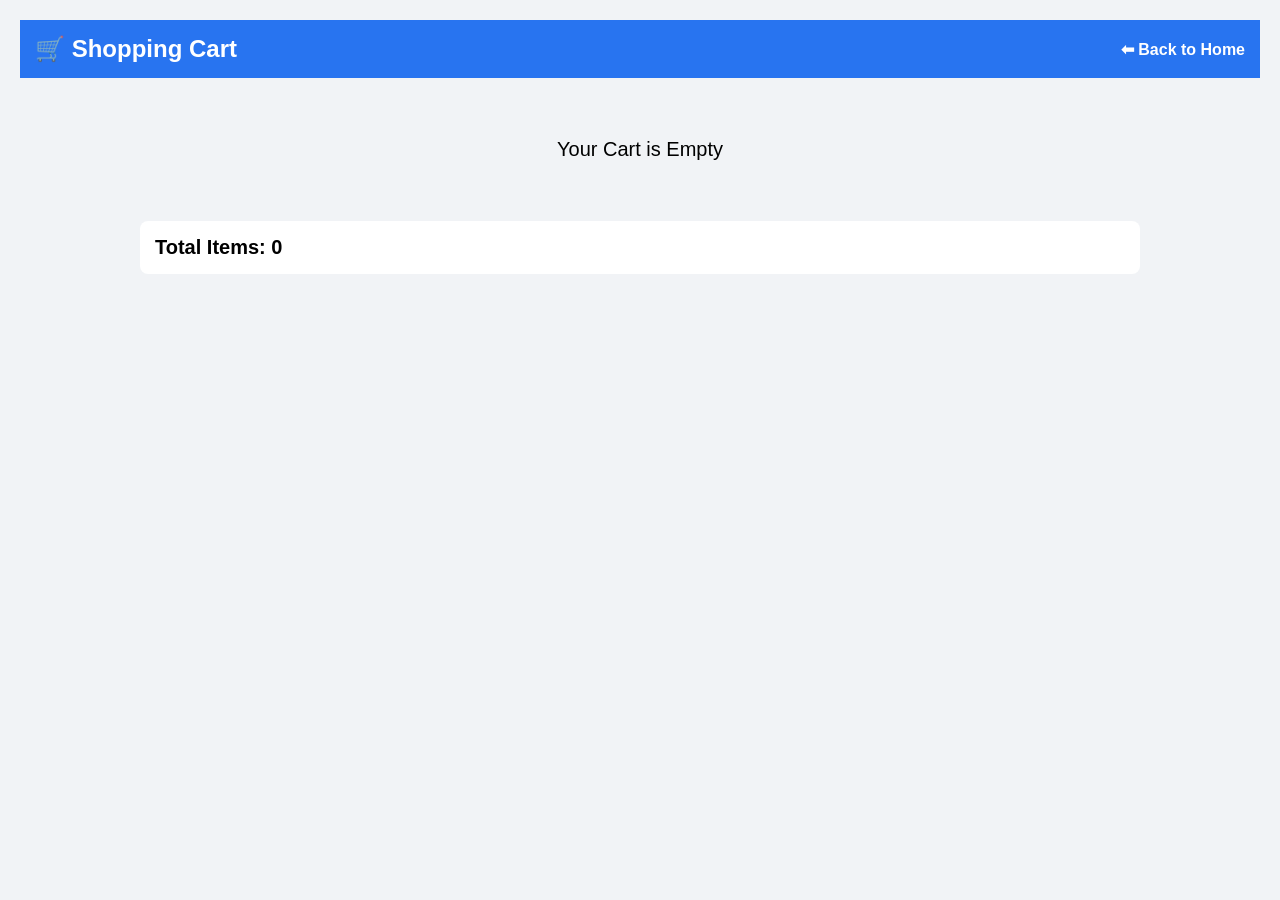
==== cart.html @ 22cb1e36 "Completed Flipkart Clone Project" ====
<!DOCTYPE html>
<html lang="en">
<head>
<meta charset="UTF-8">
<meta name="viewport" content="width=device-width, initial-scale=1.0">
<title>Shopping Cart</title>

<style>
*{
margin:0;
padding:0;
box-sizing:border-box;
font-family:Arial,sans-serif;
}

body{
background:#f1f3f6;
padding:20px;
}

.header{
background:#2874f0;
color:white;
padding:15px;
margin-bottom:20px;
display:flex;
justify-content:space-between;
align-items:center;
}

.header a{
color:white;
text-decoration:none;
font-weight:bold;
}

.cart-container{
max-width:1000px;
margin:auto;
}

.cart-item{
background:white;
padding:15px;
margin-bottom:15px;
border-radius:8px;
display:flex;
justify-content:space-between;
align-items:center;
box-shadow:0 2px 8px rgba(0,0,0,.1);
}

.product-info h3{
margin-bottom:5px;
}

.remove-btn{
background:red;
color:white;
border:none;
padding:8px 12px;
cursor:pointer;
border-radius:4px;
}

.total{
background:white;
padding:15px;
border-radius:8px;
margin-top:20px;
font-size:20px;
font-weight:bold;
}

.empty{
text-align:center;
font-size:20px;
padding:40px;
}
</style>
</head>

<body>

<div class="header">
<h2>🛒 Shopping Cart</h2>

<a href="index.html">
⬅ Back to Home
</a>
</div>

<div class="cart-container">

<div id="cartItems"></div>

<div class="total">
Total Items:
<span id="totalItems">0</span>
</div>

</div>

<script>

let cartItems =
JSON.parse(
localStorage.getItem(
"cartItems"
)
) || [];

const cartContainer =
document.getElementById(
"cartItems"
);

const totalItems =
document.getElementById(
"totalItems"
);

function renderCart(){

cartContainer.innerHTML="";

if(cartItems.length===0){

cartContainer.innerHTML=
`
<div class="empty">
Your Cart is Empty
</div>
`;

totalItems.textContent=0;

return;
}

cartItems.forEach(
(item,index)=>{

const div=
document.createElement(
"div"
);

div.className=
"cart-item";

div.innerHTML=
`
<div class="product-info">
<h3>${item.name}</h3>
<p>${item.offer}</p>
</div>

<button
class="remove-btn"
onclick="removeItem(${index})">
Remove
</button>
`;

cartContainer.appendChild(
div
);

}
);

totalItems.textContent=
cartItems.length;

}

function removeItem(index){

cartItems.splice(
index,
1
);

localStorage.setItem(
"cartItems",
JSON.stringify(cartItems)
);

renderCart();

}

renderCart();

</script>

</body>
</html>
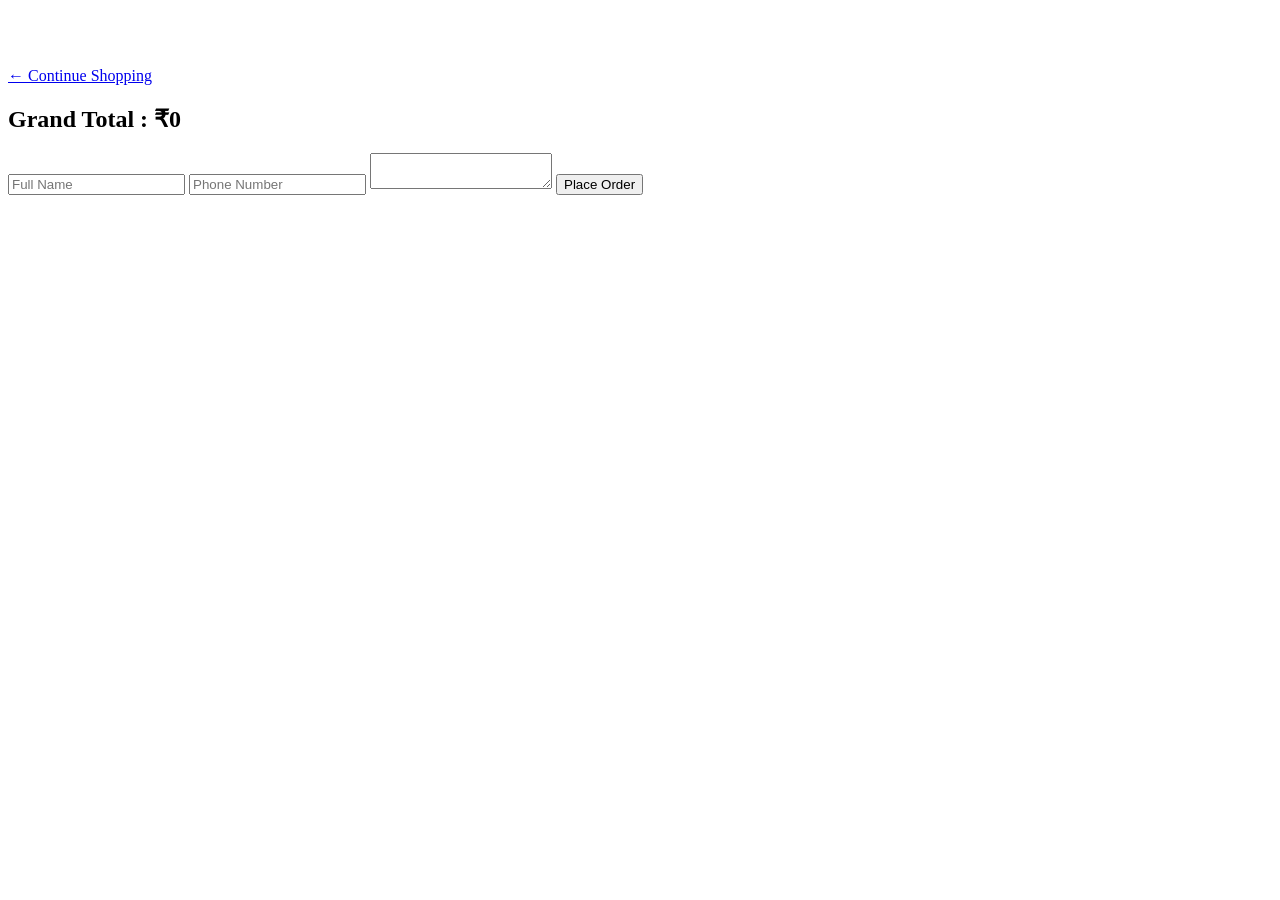
==== commit 56d06116: "project" ====
--- a/cart.html
+++ b/cart.html
@@ -1,197 +1,340 @@
 <!DOCTYPE html>
 <html lang="en">
+
 <head>
+
 <meta charset="UTF-8">
-<meta name="viewport" content="width=device-width, initial-scale=1.0">
-<title>Shopping Cart</title>
-
-<style>
-*{
-margin:0;
-padding:0;
-box-sizing:border-box;
-font-family:Arial,sans-serif;
+
+<meta
+name="viewport"
+content="width=device-width, initial-scale=1.0">
+
+<title>
+Cart
+</title>
+
+<link
+rel="stylesheet"
+href="style_v2.css">
+
+</head>
+
+<body>
+
+<header class="navbar">
+
+    <h2 style="color:white;">
+        My Cart
+    </h2>
+
+    <a
+    href="index_v2.html"
+    class="nav-link">
+
+        ← Continue Shopping
+
+    </a>
+
+</header>
+
+<div
+class="cart-container"
+id="cartContainer">
+
+</div>
+
+<div
+class="checkout-box">
+
+    <h2>
+
+        Grand Total :
+        ₹<span id="grandTotal">
+            0
+        </span>
+
+    </h2>
+
+    <input
+    type="text"
+    id="customerName"
+    placeholder="Full Name">
+
+    <input
+    type="text"
+    id="phone"
+    placeholder="Phone Number">
+
+    <textarea
+    id="address"
+    placeholder="Delivery Address">
+    </textarea>
+
+    <button
+    id="placeOrderBtn">
+
+        Place Order
+
+    </button>
+
+</div>
+
+<script>
+
+function loadCart(){
+
+    let cartItems =
+    JSON.parse(
+        localStorage.getItem(
+            "cartItems"
+        )
+    ) || [];
+
+    const container =
+    document.getElementById(
+        "cartContainer"
+    );
+
+    let grandTotal = 0;
+
+    container.innerHTML = "";
+
+    cartItems.forEach(
+        (item,index)=>{
+
+            let price =
+            parseInt(
+                item.price
+                .replace("₹","")
+            ) || 0;
+
+            grandTotal +=
+            price *
+            item.quantity;
+
+            container.innerHTML +=
+
+            `
+            <div class="cart-item">
+
+                <img
+                src="${item.image}">
+
+                <div>
+
+                    <h3>
+                        ${item.name}
+                    </h3>
+
+                    <p>
+                        ${item.price}
+                    </p>
+
+                    <div>
+
+                        <button
+                        onclick="decrease(${index})">
+
+                            -
+
+                        </button>
+
+                        ${item.quantity}
+
+                        <button
+                        onclick="increase(${index})">
+
+                            +
+
+                        </button>
+
+                    </div>
+
+                    <button
+                    onclick="removeItem(${index})">
+
+                        Remove
+
+                    </button>
+
+                </div>
+
+            </div>
+            `;
+
+        }
+    );
+
+    document
+    .getElementById(
+        "grandTotal"
+    )
+    .textContent =
+    grandTotal;
+
 }
 
-body{
-background:#f1f3f6;
-padding:20px;
+function increase(index){
+
+    let cartItems =
+    JSON.parse(
+        localStorage.getItem(
+            "cartItems"
+        )
+    );
+
+    cartItems[index]
+    .quantity++;
+
+    localStorage.setItem(
+        "cartItems",
+        JSON.stringify(
+            cartItems
+        )
+    );
+
+    loadCart();
+
 }
 
-.header{
-background:#2874f0;
-color:white;
-padding:15px;
-margin-bottom:20px;
-display:flex;
-justify-content:space-between;
-align-items:center;
+function decrease(index){
+
+    let cartItems =
+    JSON.parse(
+        localStorage.getItem(
+            "cartItems"
+        )
+    );
+
+    if(
+        cartItems[index]
+        .quantity > 1
+    ){
+
+        cartItems[index]
+        .quantity--;
+
+    }
+
+    localStorage.setItem(
+        "cartItems",
+        JSON.stringify(
+            cartItems
+        )
+    );
+
+    loadCart();
+
 }
 
-.header a{
-color:white;
-text-decoration:none;
-font-weight:bold;
+function removeItem(index){
+
+    let cartItems =
+    JSON.parse(
+        localStorage.getItem(
+            "cartItems"
+        )
+    );
+
+    cartItems.splice(
+        index,
+        1
+    );
+
+    localStorage.setItem(
+        "cartItems",
+        JSON.stringify(
+            cartItems
+        )
+    );
+
+    loadCart();
+
 }
 
-.cart-container{
-max-width:1000px;
-margin:auto;
-}
-
-.cart-item{
-background:white;
-padding:15px;
-margin-bottom:15px;
-border-radius:8px;
-display:flex;
-justify-content:space-between;
-align-items:center;
-box-shadow:0 2px 8px rgba(0,0,0,.1);
-}
-
-.product-info h3{
-margin-bottom:5px;
-}
-
-.remove-btn{
-background:red;
-color:white;
-border:none;
-padding:8px 12px;
-cursor:pointer;
-border-radius:4px;
-}
-
-.total{
-background:white;
-padding:15px;
-border-radius:8px;
-margin-top:20px;
-font-size:20px;
-font-weight:bold;
-}
-
-.empty{
-text-align:center;
-font-size:20px;
-padding:40px;
-}
-</style>
-</head>
-
-<body>
-
-<div class="header">
-<h2>🛒 Shopping Cart</h2>
-
-<a href="index.html">
-⬅ Back to Home
-</a>
-</div>
-
-<div class="cart-container">
-
-<div id="cartItems"></div>
-
-<div class="total">
-Total Items:
-<span id="totalItems">0</span>
-</div>
-
-</div>
-
-<script>
-
-let cartItems =
-JSON.parse(
-localStorage.getItem(
-"cartItems"
+document
+.getElementById(
+    "placeOrderBtn"
 )
-) || [];
-
-const cartContainer =
-document.getElementById(
-"cartItems"
-);
-
-const totalItems =
-document.getElementById(
-"totalItems"
-);
-
-function renderCart(){
-
-cartContainer.innerHTML="";
-
-if(cartItems.length===0){
-
-cartContainer.innerHTML=
-`
-<div class="empty">
-Your Cart is Empty
-</div>
-`;
-
-totalItems.textContent=0;
-
-return;
-}
-
-cartItems.forEach(
-(item,index)=>{
-
-const div=
-document.createElement(
-"div"
-);
-
-div.className=
-"cart-item";
-
-div.innerHTML=
-`
-<div class="product-info">
-<h3>${item.name}</h3>
-<p>${item.offer}</p>
-</div>
-
-<button
-class="remove-btn"
-onclick="removeItem(${index})">
-Remove
-</button>
-`;
-
-cartContainer.appendChild(
-div
-);
-
-}
-);
-
-totalItems.textContent=
-cartItems.length;
-
-}
-
-function removeItem(index){
-
-cartItems.splice(
-index,
-1
-);
-
-localStorage.setItem(
-"cartItems",
-JSON.stringify(cartItems)
-);
-
-renderCart();
-
-}
-
-renderCart();
+.onclick = ()=>{
+
+    let orders =
+    JSON.parse(
+        localStorage.getItem(
+            "orders"
+        )
+    ) || [];
+
+    let cartItems =
+    JSON.parse(
+        localStorage.getItem(
+            "cartItems"
+        )
+    ) || [];
+
+    const order = {
+
+        id:
+        Date.now(),
+
+        date:
+        new Date()
+        .toLocaleString(),
+
+        customerName:
+        document
+        .getElementById(
+            "customerName"
+        )
+        .value,
+
+        phone:
+        document
+        .getElementById(
+            "phone"
+        )
+        .value,
+
+        address:
+        document
+        .getElementById(
+            "address"
+        )
+        .value,
+
+        status:
+        "Pending",
+
+        items:
+        cartItems
+
+    };
+
+    orders.push(
+        order
+    );
+
+    localStorage.setItem(
+        "orders",
+        JSON.stringify(
+            orders
+        )
+    );
+
+    localStorage.removeItem(
+        "cartItems"
+    );
+
+    alert(
+        "Order Placed Successfully"
+    );
+
+    window.location.href =
+    "orders.html";
+
+};
+
+loadCart();
 
 </script>
 
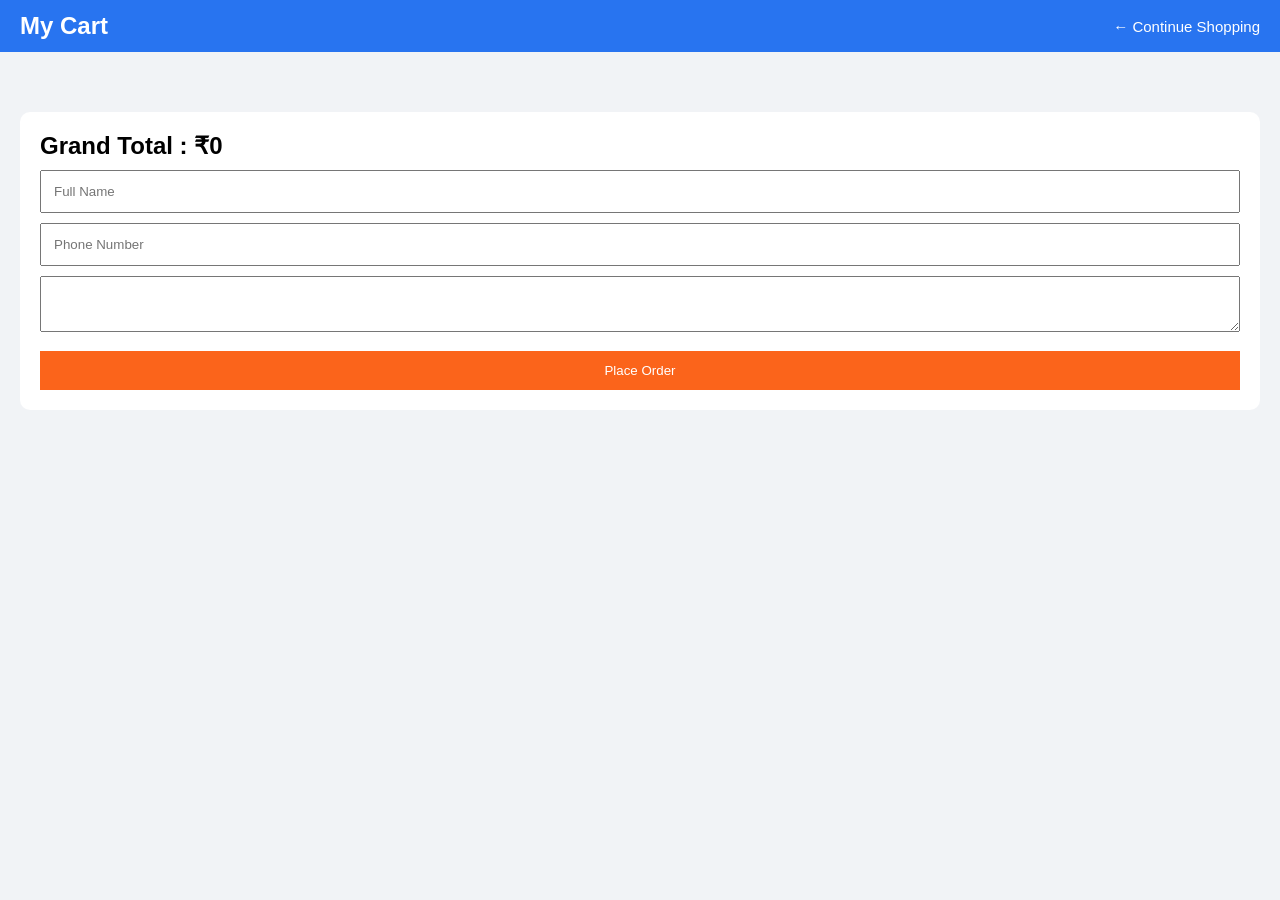
==== commit 1462ebe2: "git" ====
--- a/cart.html
+++ b/cart.html
@@ -15,7 +15,7 @@
 
 <link
 rel="stylesheet"
-href="style_v2.css">
+href="style.css">
 
 </head>
 
@@ -28,7 +28,7 @@
     </h2>
 
     <a
-    href="index_v2.html"
+    href="index.html"
     class="nav-link">
 
         ← Continue Shopping
--- a/style.css
+++ b/style.css
@@ -0,0 +1,809 @@
+/* =========================
+   GLOBAL
+========================= */
+
+*{
+    margin:0;
+    padding:0;
+    box-sizing:border-box;
+    font-family:Arial,sans-serif;
+}
+
+body{
+    background:#f1f3f6;
+}
+
+/* =========================
+   NAVBAR
+========================= */
+
+.navbar{
+    position:sticky;
+    top:0;
+    z-index:1000;
+    background:#2874f0;
+    display:flex;
+    justify-content:space-between;
+    align-items:center;
+    padding:12px 20px;
+    gap:20px;
+}
+
+.logo{
+    height:35px;
+}
+
+.nav-left{
+    display:flex;
+    align-items:center;
+    gap:15px;
+}
+
+.menu-btn{
+    border:none;
+    background:none;
+    color:white;
+    font-size:22px;
+    cursor:pointer;
+}
+
+.search-box{
+    flex:1;
+    display:flex;
+    max-width:800px;
+}
+
+.search-box input{
+    flex:1;
+    padding:12px;
+    border:none;
+    outline:none;
+    border-radius:4px 0 0 4px;
+}
+
+.search-box button{
+    border:none;
+    padding:12px 18px;
+    cursor:pointer;
+    background:white;
+}
+
+.nav-right{
+    display:flex;
+    align-items:center;
+    gap:20px;
+}
+
+.nav-link,
+.nav-btn{
+    color:white;
+    text-decoration:none;
+    background:none;
+    border:none;
+    cursor:pointer;
+    font-size:15px;
+}
+
+/* =========================
+   DROPDOWN
+========================= */
+
+.dropdown{
+    position:relative;
+}
+
+.dropdown-content{
+    display:none;
+    position:absolute;
+    background:white;
+    min-width:180px;
+    top:40px;
+    border-radius:8px;
+    box-shadow:0 4px 12px rgba(0,0,0,.15);
+}
+
+.dropdown-content a{
+    display:block;
+    padding:12px;
+    text-decoration:none;
+    color:black;
+}
+
+.dropdown:hover .dropdown-content{
+    display:block;
+}
+
+/* =========================
+   CATEGORIES
+========================= */
+
+.category-strip{
+    flex:1;
+    display:flex;
+    justify-content:space-evenly;
+    align-items:center;
+}
+
+.cat-item{
+    text-align:center;
+    cursor:pointer;
+}
+
+.cat-item img{
+    width:70px;
+    height:70px;
+    object-fit:contain;
+}
+
+.cat-item span{
+    display:block;
+    margin-top:5px;
+    font-size:14px;
+}
+
+/* =========================
+   BANNER
+========================= */
+
+.banner{
+    margin:12px;
+}
+
+.banner img{
+    width:100%;
+    border-radius:10px;
+}
+
+/* =========================
+   PRODUCTS
+========================= */
+
+.product-row{
+    margin:20px;
+    background:white;
+    border-radius:10px;
+    padding:20px;
+}
+
+.row-header{
+    display:flex;
+    justify-content:space-between;
+    align-items:center;
+    margin-bottom:20px;
+}
+
+.view-all{
+    background:#2874f0;
+    color:white;
+    border:none;
+    padding:10px 15px;
+    cursor:pointer;
+    border-radius:6px;
+}
+
+.product-list{
+    display:grid;
+    grid-template-columns:
+    repeat(auto-fit,minmax(220px,1fr));
+    gap:20px;
+}
+
+.product-card{
+    background:white;
+    border:1px solid #ddd;
+    border-radius:10px;
+    padding:15px;
+    text-align:center;
+    transition:.3s;
+}
+
+.product-card:hover{
+    transform:translateY(-8px);
+    box-shadow:0 5px 20px rgba(0,0,0,.15);
+}
+
+.product-card img{
+    width:100%;
+    height:180px;
+    object-fit:contain;
+}
+
+.name{
+    margin:10px 0;
+}
+
+.rating{
+    color:#388e3c;
+    font-weight:bold;
+}
+
+.price{
+    font-size:20px;
+    font-weight:bold;
+    margin-top:8px;
+}
+
+.offer{
+    color:#388e3c;
+    margin:5px 0;
+}
+
+.wishlist-btn,
+.add-cart{
+    width:100%;
+    margin-top:8px;
+    padding:10px;
+    border:none;
+    border-radius:6px;
+    cursor:pointer;
+}
+
+.wishlist-btn{
+    background:#ff4081;
+    color:white;
+}
+
+.add-cart{
+    background:#fb641b;
+    color:white;
+}
+
+/* =========================
+   MODAL
+========================= */
+
+.modal{
+    display:none;
+    position:fixed;
+    inset:0;
+    background:rgba(0,0,0,.6);
+    justify-content:center;
+    align-items:center;
+    z-index:9999;
+}
+
+.modal-content{
+    background:white;
+    width:350px;
+    padding:25px;
+    border-radius:10px;
+    position:relative;
+}
+
+.modal-content h2{
+    margin-bottom:15px;
+}
+
+.modal-content input{
+    width:100%;
+    padding:12px;
+    margin-bottom:12px;
+}
+
+.modal-content button{
+    width:100%;
+    padding:12px;
+    border:none;
+    background:#2874f0;
+    color:white;
+    cursor:pointer;
+}
+
+#closeLogin,
+#closeRegister{
+    position:absolute;
+    right:15px;
+    top:10px;
+    cursor:pointer;
+    font-size:22px;
+}
+
+/* =========================
+   FOOTER
+========================= */
+
+.footer{
+    background:#172337;
+    color:white;
+    margin-top:30px;
+}
+
+.footer-top{
+    display:grid;
+    grid-template-columns:
+    repeat(auto-fit,minmax(200px,1fr));
+    gap:20px;
+    padding:30px;
+}
+
+.footer-column{
+    display:flex;
+    flex-direction:column;
+}
+
+.footer-column h3{
+    margin-bottom:15px;
+}
+
+.footer-column a{
+    color:#ddd;
+    text-decoration:none;
+    margin-bottom:8px;
+}
+
+.footer-bottom{
+    text-align:center;
+    padding:20px;
+    border-top:1px solid #444;
+}
+
+/* =========================
+   FLOATING BUTTONS
+========================= */
+
+#darkModeBtn,
+#topBtn{
+    position:fixed;
+    right:20px;
+    width:50px;
+    height:50px;
+    border:none;
+    border-radius:50%;
+    cursor:pointer;
+    font-size:20px;
+}
+
+#darkModeBtn{
+    bottom:90px;
+}
+
+#topBtn{
+    bottom:20px;
+}
+
+/* =========================
+   MOBILE
+========================= */
+
+@media(max-width:768px){
+
+    .navbar{
+        flex-direction:column;
+    }
+
+    .search-box{
+        width:100%;
+    }
+
+    .nav-right{
+        flex-wrap:wrap;
+        justify-content:center;
+    }
+
+    .product-list{
+        grid-template-columns:1fr 1fr;
+    }
+
+}
+
+@media(max-width:500px){
+
+    .product-list{
+        grid-template-columns:1fr;
+    }
+
+}
+/* =====================
+   CART
+===================== */
+
+.cart-container{
+
+    padding:20px;
+
+}
+
+.cart-item{
+
+    display:flex;
+    gap:20px;
+
+    background:white;
+
+    margin-bottom:20px;
+
+    padding:20px;
+
+    border-radius:10px;
+
+    align-items:center;
+
+}
+
+.cart-item img{
+
+    width:120px;
+
+    height:120px;
+
+    object-fit:contain;
+
+}
+
+.checkout-box{
+
+    background:white;
+
+    padding:20px;
+
+    margin:20px;
+
+    border-radius:10px;
+
+}
+
+.checkout-box input,
+.checkout-box textarea{
+
+    width:100%;
+
+    padding:12px;
+
+    margin-top:10px;
+
+}
+
+.checkout-box button{
+
+    margin-top:15px;
+
+    padding:12px;
+
+    width:100%;
+
+    border:none;
+
+    background:#fb641b;
+
+    color:white;
+
+    cursor:pointer;
+
+}
+
+/* =====================
+   ORDERS
+===================== */
+
+.orders-container{
+
+    padding:20px;
+
+}
+
+.order-box{
+
+    background:white;
+
+    padding:20px;
+
+    border-radius:10px;
+
+    margin-bottom:20px;
+
+}
+
+.order-item{
+
+    display:flex;
+
+    gap:20px;
+
+    align-items:center;
+
+    margin:15px 0;
+
+}
+
+.order-item img{
+
+    width:100px;
+
+    height:100px;
+
+    object-fit:contain;
+
+}
+body.dark{
+    background:#121212;
+    color:white;
+}
+
+body.dark .product-row,
+body.dark .product-card,
+body.dark .cart-item,
+body.dark .checkout-box,
+body.dark .profile-card,
+body.dark .order-box{
+    background:#1e1e1e;
+    color:white;
+}
+
+body.dark .footer{
+    background:#000;
+}
+.orders-container{
+
+    padding:20px;
+
+}
+
+.order-box{
+
+    background:white;
+
+    padding:20px;
+
+    border-radius:10px;
+
+    margin-bottom:20px;
+
+    box-shadow:
+    0 2px 10px
+    rgba(0,0,0,.1);
+
+}
+
+.order-item{
+
+    display:flex;
+
+    gap:20px;
+
+    align-items:center;
+
+    margin:15px 0;
+
+}
+
+.order-item img{
+
+    width:100px;
+
+    height:100px;
+
+    object-fit:contain;
+
+}
+
+.order-status{
+
+    margin:12px 0;
+
+    font-weight:bold;
+
+    color:#388e3c;
+
+}
+.mobile-menu{
+    display:none;
+}
+.mobile-menu{
+    display:none;
+    background:white;
+    padding:15px;
+}
+
+.mobile-menu a{
+    display:block;
+    padding:10px;
+    text-decoration:none;
+    color:black;
+}
+/* =========================
+   PROFILE PAGE
+========================= */
+
+.profile-container{
+    display:flex;
+    justify-content:center;
+    align-items:center;
+    min-height:80vh;
+    padding:40px 20px;
+}
+
+.profile-card{
+    width:700px;
+    background:#ffffff;
+    border-radius:15px;
+    padding:30px;
+    text-align:center;
+    box-shadow:0 5px 20px rgba(0,0,0,0.15);
+}
+
+.profile-image{
+    width:120px;
+    height:120px;
+    border-radius:50%;
+    object-fit:cover;
+    border:4px solid #2874f0;
+    margin-bottom:15px;
+}
+
+.profile-card h2{
+    font-size:32px;
+    margin-bottom:10px;
+    color:#222;
+}
+
+.profile-card p{
+    font-size:18px;
+    color:#666;
+}
+
+.profile-stats{
+    display:flex;
+    justify-content:space-around;
+    gap:20px;
+    margin:30px 0;
+}
+
+.profile-stats div{
+    flex:1;
+    background:#f5f5f5;
+    padding:20px;
+    border-radius:12px;
+    transition:0.3s;
+}
+
+.profile-stats div:hover{
+    transform:translateY(-5px);
+}
+
+.profile-stats h3{
+    color:#2874f0;
+    font-size:32px;
+    margin-bottom:10px;
+}
+
+.profile-stats p{
+    font-size:16px;
+    color:#444;
+}
+
+#logoutBtn{
+    width:100%;
+    padding:14px;
+    border:none;
+    border-radius:8px;
+    background:#fb641b;
+    color:white;
+    font-size:18px;
+    cursor:pointer;
+    font-weight:bold;
+}
+
+#logoutBtn:hover{
+    background:#e85b16;
+}
+
+/* =========================
+   DARK MODE PROFILE
+========================= */
+
+body.dark .profile-card{
+    background:#1e1e1e;
+    color:white;
+}
+
+body.dark .profile-stats div{
+    background:#2b2b2b;
+}
+
+body.dark .profile-card p{
+    color:#ddd;
+}
+
+/* =========================
+   MOBILE PROFILE
+========================= */
+
+@media(max-width:768px){
+
+    .profile-card{
+        width:100%;
+    }
+
+    .profile-stats{
+        flex-direction:column;
+    }
+
+}
+
+/* =========================
+   MOBILE MENU
+========================= */
+
+.mobile-menu{
+    display:none;
+}
+
+.mobile-menu.active{
+    display:block;
+    background:white;
+    padding:15px;
+    box-shadow:0 4px 10px rgba(0,0,0,.1);
+}
+
+.mobile-menu a{
+    display:block;
+    padding:10px;
+    text-decoration:none;
+    color:black;
+}
+
+/* =========================
+   BETTER BANNER
+========================= */
+
+.banner{
+    margin:15px;
+}
+
+.banner img{
+    width:100%;
+    height:350px;
+    object-fit:cover;
+    border-radius:10px;
+}
+/* =========================
+   CATEGORY WRAPPER
+========================= */
+
+.category-wrapper{
+    display:flex;
+    align-items:center;
+    justify-content:space-between;
+    background:white;
+    padding:10px 20px;
+}
+
+.side-offer{
+    width:120px;
+    height:90px;
+    background:linear-gradient(
+        135deg,
+        #2874f0,
+        #00c6ff
+    );
+
+    color:white;
+    font-weight:bold;
+    text-align:center;
+
+    display:flex;
+    flex-direction:column;
+    justify-content:center;
+    align-items:center;
+
+    border-radius:10px;
+
+    box-shadow:
+    0 4px 12px rgba(0,0,0,.15);
+
+    cursor:pointer;
+
+    transition:.3s;
+}
+
+.side-offer:hover{
+    transform:translateY(-5px);
+}
+
+.category-strip{
+    flex:1;
+    display:flex;
+    justify-content:center;
+    gap:25px;
+    flex-wrap:wrap;
+}
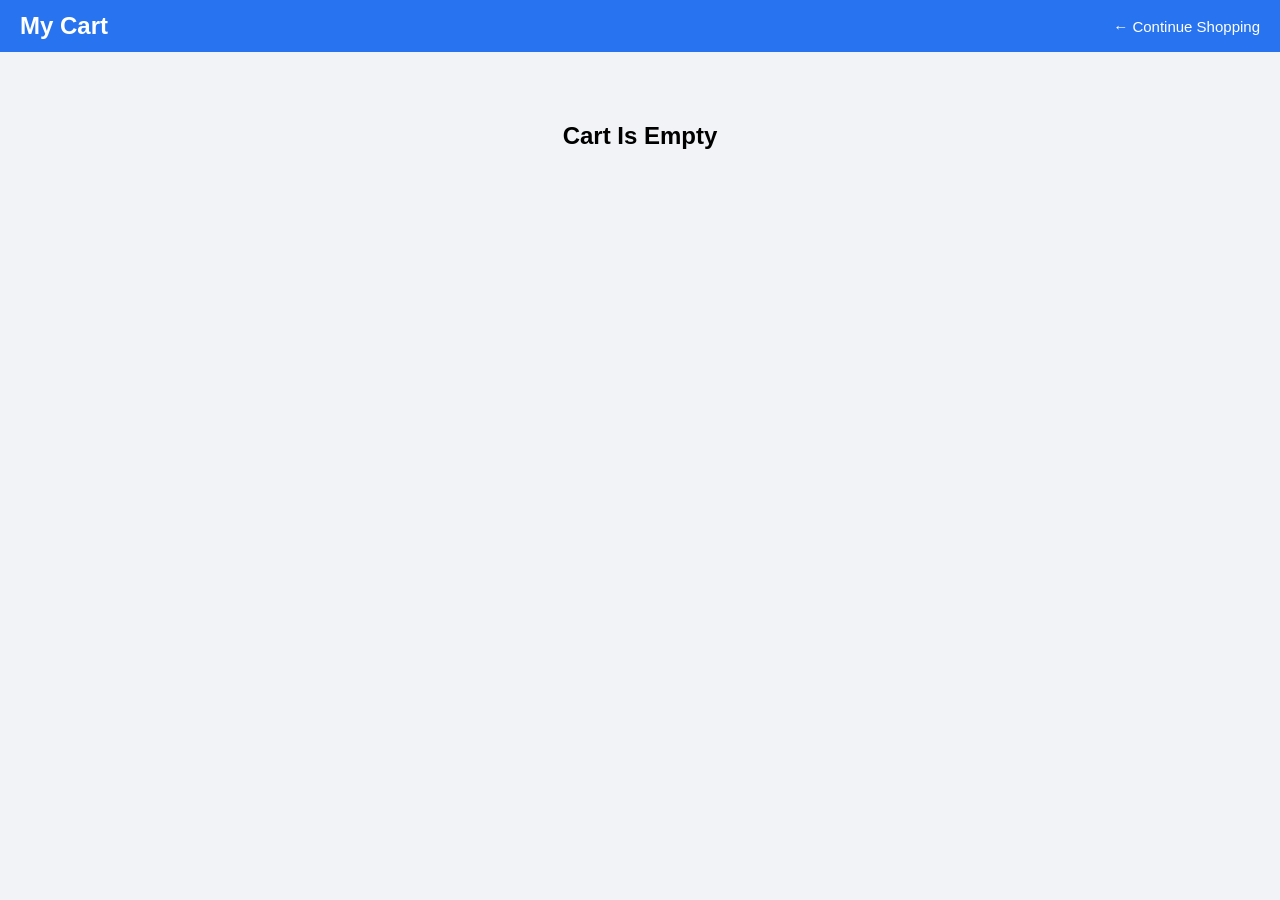
==== commit ae0dc7e3: "completed" ====
--- a/cart.html
+++ b/cart.html
@@ -98,15 +98,38 @@
     let grandTotal = 0;
 
     container.innerHTML = "";
-
+     if(cartItems.length === 0){
+
+    container.innerHTML = `
+    <h2 style="
+    text-align:center;
+    margin-top:50px;">
+    Cart Is Empty
+    </h2>
+    `;
+
+    document.querySelector(
+    ".checkout-box"
+    ).style.display = "none";
+
+    return;
+}
     cartItems.forEach(
         (item,index)=>{
 
-            let price =
-            parseInt(
-                item.price
-                .replace("₹","")
-            ) || 0;
+           let price = 0;
+
+if(item.price){
+
+    price =
+    parseInt(
+        item.price.replace(
+            /[^\d]/g,
+            ""
+        )
+    ) || 0;
+
+}
 
             grandTotal +=
             price *
@@ -303,7 +326,7 @@
         .value,
 
         status:
-        "Pending",
+        "Order Received",
 
         items:
         cartItems
